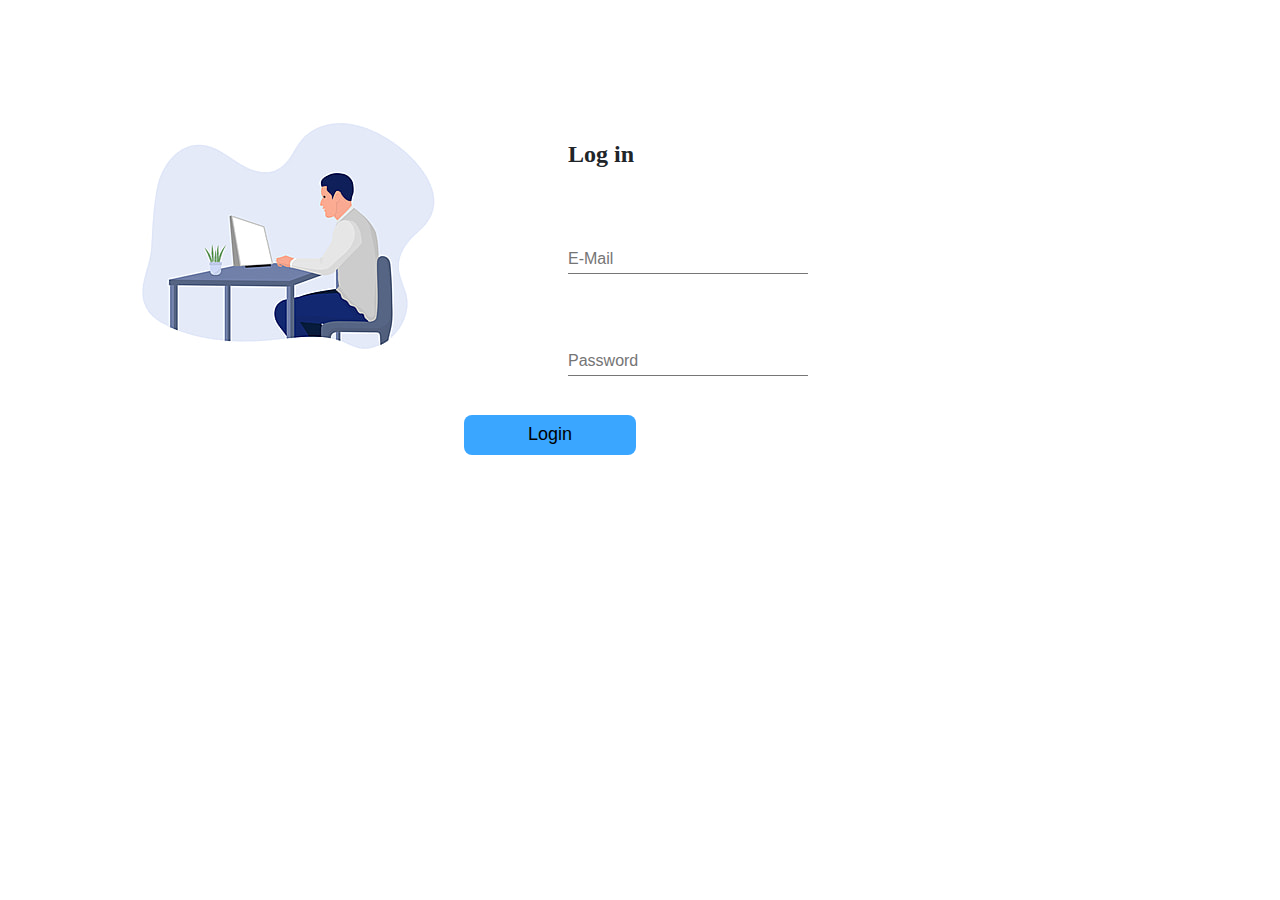
==== login.html @ fc214424 "Add files via upload" ====
<!DOCTYPE html>
<html lang="en">
  <head>
    <meta charset="UTF-8" />
    <meta name="viewport" content="width=device-width, initial-scale=1.0" />
    <title>Document</title>
    <link rel="stylesheet" href="login.css" />

    <link rel="stylesheet" href="https://stackpath.bootstrapcdn.com/bootstrap/4.4.1/css/bootstrap.min.css" integrity="sha384-Vkoo8x4CGsO3+Hhxv8T/Q5PaXtkKtu6ug5TOeNV6gBiFeWPGFN9MuhOf23Q9Ifjh" crossorigin="anonymous">
   

    
  </head>
  <body>
    <div class="bg-white">
      <div class="left-img">
        <img
          src="login-img\right-img-login.jpg"
          alt="404"
          style="margin: 0; padding: 0"
        />
      </div>
      <div class="login">
        <div class="login-layout">Log in</div>
        
        <div class="fill-area">
          <a>
            <textarea
              name="Name"
              class="enter-name"
              cols="1"
              rows="1"
              placeholder="E-Mail"
            ></textarea>
          </a>
          <a>
            <textarea
              name=""
              class="enter-name"
              cols="1"
              rows="1"
            placeholder="Password"
            ></textarea>
          </a>
          
        </div>
        <div class="login-btn"><button class=button1>Login</button></div>
      </div>
    </div>
  </body>
</html>
---- login.css ----
*{
    margin-top:3.5rem;
    margin-left:6.5rem;
    
    
  
  overflow: hidden;
}

body{
 margin: 0;
 padding: 0;
}

.bg-white{
 
    display: flex;
flex-direction: row;
margin: 0;
padding: 0; 
}
.left-img{
    margin: 0;
    padding: 0;
 
}

.login{
    padding: 0;
    margin: 0;
    display: flex;
    flex-direction: column;
}
.login-layout{
    margin-right: 0;
    margin-bottom: 0.5rem;
    margin-top: 5rem;
    padding: 0;
    font-size: 24px;
    font-weight: bold;
    font-family:'Times New Roman', serif;

}
.fill-area{
    margin: 0;
    padding: 0;
    display: flex;
    flex-direction: column;
    
    
}
.enter-name{
 
margin-top: 0.7rem;
margin-left: 0;
margin-right: 0;
margin-bottom: 0;
padding: 0;
height: 1.7rem;
width: 15rem;
padding-right: 0rem;
resize: none;
font-size: 16px;
border-top: hidden;
border-left: hidden;
border-right: hidden;

}


.login-btn{
    margin: 0;
    padding: 0;
    
}
.button1{
    margin-top: 2rem;
    padding: 0;
    width: 50%;
    height: 2.5rem;
    background-color: rgba(17, 148, 255, 0.829);
    border:hidden;
    border-radius: 0.5rem;
    font-size: 18px;
}
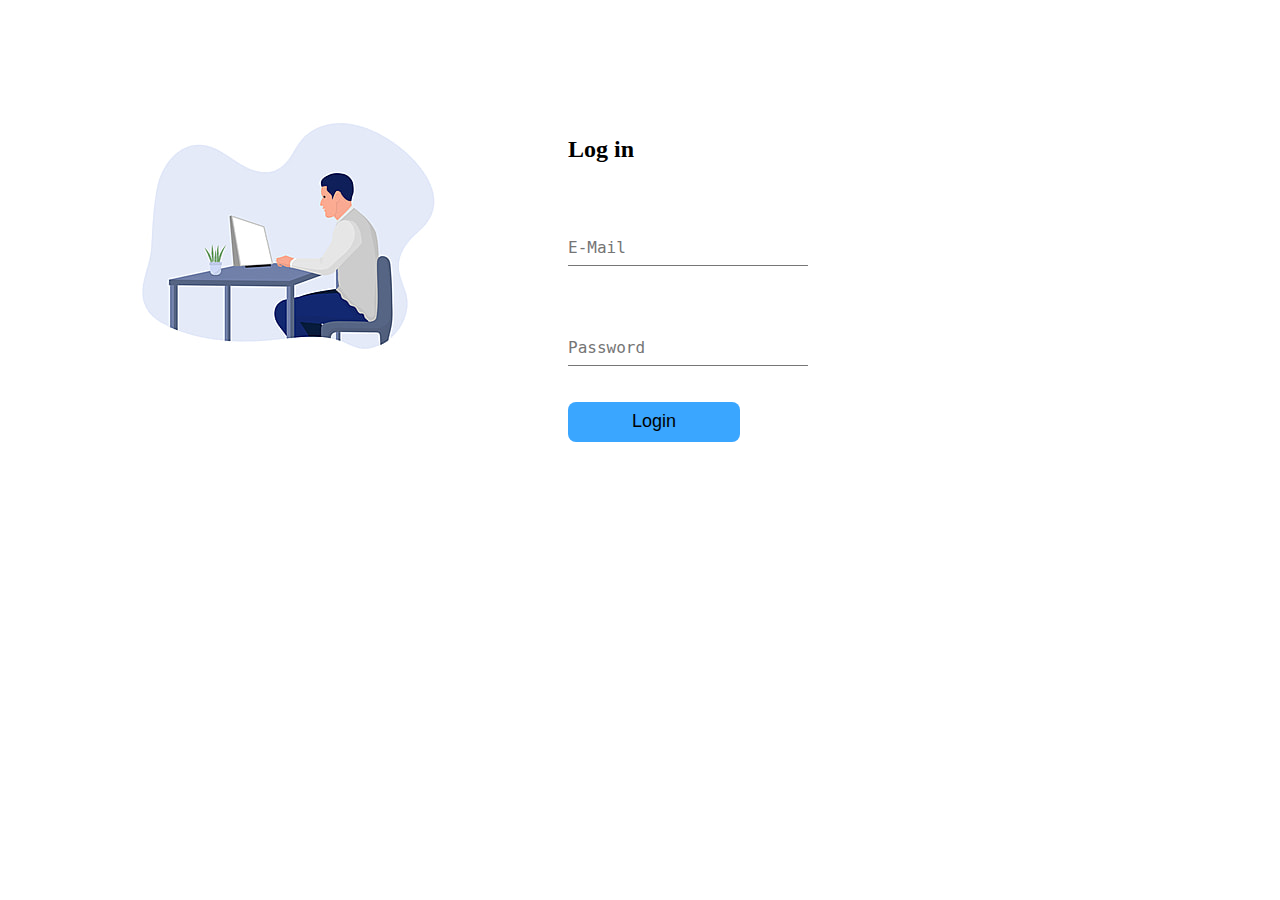
==== commit 441062ac: "Add files via upload" ====
--- a/login.html
+++ b/login.html
@@ -6,8 +6,9 @@
     <title>Document</title>
     <link rel="stylesheet" href="login.css" />
 
-    <link rel="stylesheet" href="https://stackpath.bootstrapcdn.com/bootstrap/4.4.1/css/bootstrap.min.css" integrity="sha384-Vkoo8x4CGsO3+Hhxv8T/Q5PaXtkKtu6ug5TOeNV6gBiFeWPGFN9MuhOf23Q9Ifjh" crossorigin="anonymous">
-   
+
+
+
 
     
   </head>
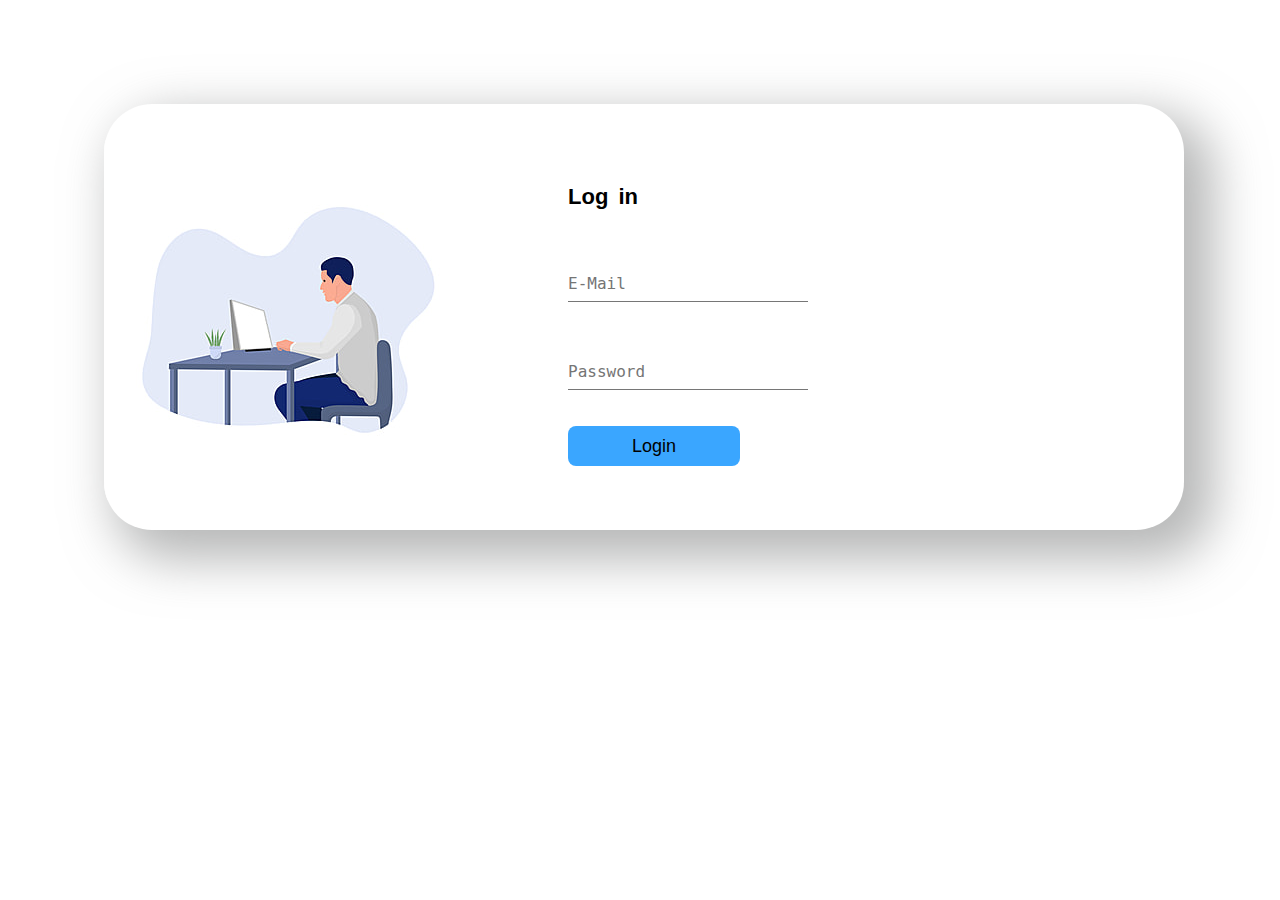
==== commit 1f29696e: "login design and home page extended" ====
--- a/login.html
+++ b/login.html
@@ -3,23 +3,26 @@
   <head>
     <meta charset="UTF-8" />
     <meta name="viewport" content="width=device-width, initial-scale=1.0" />
-    <title>Document</title>
+    <title>Login |  Free Premium Courses</title>
     <link rel="stylesheet" href="login.css" />
 
 
-
+  
 
 
     
   </head>
   <body>
+    <div class="container">
     <div class="bg-white">
       <div class="left-img">
+        <br>
+        <br>
         <img
           src="login-img\right-img-login.jpg"
           alt="404"
           style="margin: 0; padding: 0"
-        />
+        /> 
       </div>
       <div class="login">
         <div class="login-layout">Log in</div>
@@ -48,5 +51,6 @@
         <div class="login-btn"><button class=button1>Login</button></div>
       </div>
     </div>
+  </div>
   </body>
 </html>
--- a/login.css
+++ b/login.css
@@ -4,16 +4,24 @@
     
     
   
-  overflow: hidden;
+
 }
 
 body{
- margin: 0;
- padding: 0;
+ margin:0 ;
+ padding-right:6rem ;
+ padding-top: 3rem;
 }
-
+.container{
+    margin: 0rem;overflow: hidden;
+    padding: 0;
+    border-radius: 3rem;
+    border-style:ridge;
+    box-shadow:20px 20px 50px 10px rgba(135, 136, 136, 0.596);
+    border-width: 0;
+}
 .bg-white{
- 
+    
     display: flex;
 flex-direction: row;
 margin: 0;
@@ -22,7 +30,8 @@
 .left-img{
     margin: 0;
     padding: 0;
- 
+   
+    
 }
 
 .login{
@@ -36,9 +45,11 @@
     margin-bottom: 0.5rem;
     margin-top: 5rem;
     padding: 0;
-    font-size: 24px;
-    font-weight: bold;
-    font-family:'Times New Roman', serif;
+    font-size: 22px;
+    font-family:sans-serif;
+    font-weight: bolder;
+    word-spacing: 4px;
+    
 
 }
 .fill-area{
@@ -51,7 +62,7 @@
 }
 .enter-name{
  
-margin-top: 0.7rem;
+margin-top: 0rem;
 margin-left: 0;
 margin-right: 0;
 margin-bottom: 0;
@@ -71,7 +82,7 @@
 .login-btn{
     margin: 0;
     padding: 0;
-    
+  
 }
 .button1{
     margin-top: 2rem;
@@ -82,4 +93,5 @@
     border:hidden;
     border-radius: 0.5rem;
     font-size: 18px;
+   margin-bottom: 4rem;
 }